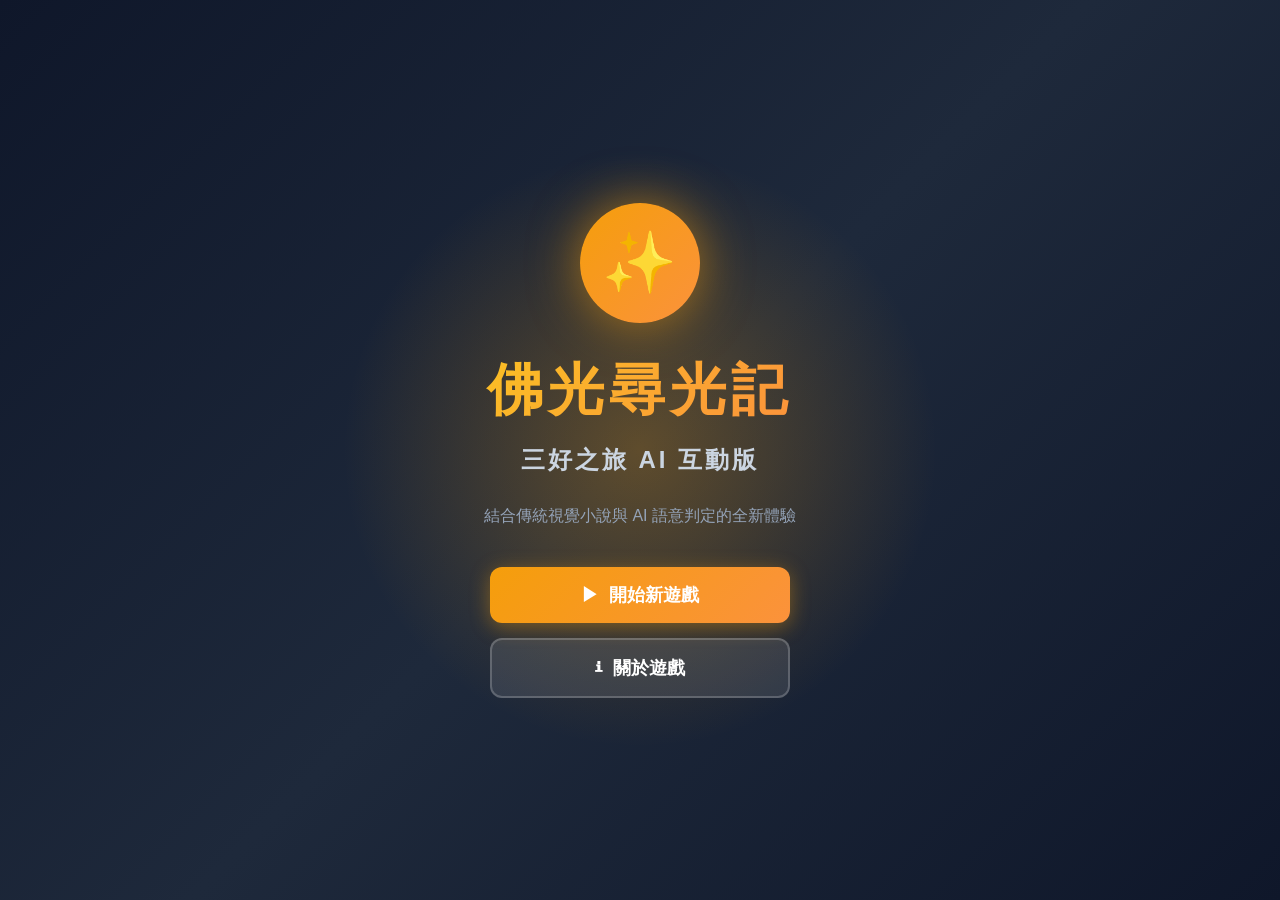
==== index.html @ 38a536cc "修正 修正模型自動偵測、存檔、檔名引用" ====
<!DOCTYPE html>
<html lang="zh-TW">
<head>
    <meta charset="UTF-8">
    <meta name="viewport" content="width=device-width, initial-scale=1.0">
    <title>佛光尋光記：三好之旅 AI 互動版</title>
    <link rel="stylesheet" href="style.css">
</head>
<body>
    <!-- 載入畫面 -->
    <div id="loading-screen">
        <div class="loading-content">
            <div class="spinner"></div>
            <p>載入中...</p>
        </div>
    </div>

    <!-- 標題畫面 -->
    <div id="title-screen" class="screen active">
        <div class="title-glow"></div>
        <div class="title-content">
            <div class="master-icon">
                <span class="sparkle">✨</span>
            </div>
            <h1 class="game-title">佛光尋光記</h1>
            <h2 class="game-subtitle">三好之旅 AI 互動版</h2>
            <div class="title-description">
                <p>結合傳統視覺小說與 AI 語意判定的全新體驗</p>                
                <!--<p class="ai-badge">🤖 AI Powered by Google Gemini</p>-->
            </div>
            <div class="title-buttons">
                <button class="title-btn primary" onclick="game.startNewGame()">
                    <span class="btn-icon">▶</span> 開始新遊戲
                </button>
                <button class="title-btn" id="continue-btn" onclick="game.loadGame()" style="display: none;">
                    <span class="btn-icon">📂</span> 繼續遊戲
                </button>
                <button class="title-btn" onclick="game.showAbout()">
                    <span class="btn-icon">ℹ</span> 關於遊戲
                </button>
            </div>
        </div>
    </div>

    <!-- 關於畫面 -->
    <div id="about-screen" class="screen">
        <div class="about-content">
            <h2>關於遊戲</h2>
            <div class="about-text">
                <h3>🎮 遊戲特色</h3>
                <ul>
                    <li><strong>AI 語意判定系統:</strong>使用 Google Gemini AI 分析你的回答,判斷是否符合三好精神</li>
                    <li><strong>沉浸式劇情:</strong>精美場景與角色立繪,體驗完整的大學四年生活</li>
                    <li><strong>教育意義:</strong>透過遊戲實踐「做好事、說好話、存好心」的三好理念</li>
                </ul>
                
                <h3>📖 故事背景</h3>
                <p>在佛光大學的新生訓練中，你遇見了星雲大師的精神化身。大師交給你一塊空白石板，要你在大學四年中尋找「三好之石」。只有真正實踐三好精神，才能點亮每一顆寶石。</p>
                
                <h3>💎 三好之石</h3>
                <ul>
                    <li><strong style="color: #10b981;">善行之石（綠）：</strong>身 - 做好事</li>
                    <li><strong style="color: #3b82f6;">慧語之石（藍）：</strong>口 - 說好話</li>
                    <li><strong style="color: #f59e0b;">淨念之石（金）：</strong>意 - 存好心</li>
                </ul>

                <h3>👥 製作團隊</h3>
                <p>作者：許彧銘、許慧柔</p>
                <p>AI 整合版本：2025/11/28</p>
            </div>
            <button class="title-btn primary" onclick="game.hideAbout()">返回</button>
        </div>
    </div>

    <!-- 遊戲主畫面 -->
    <div id="game-screen" class="screen">
        <!-- 頂部UI -->
        <div id="top-ui">
            <div class="game-info">
                <span class="game-logo">🏫 佛光尋光記</span>
                <span class="chapter-name" id="chapter-display">序章</span>
            </div>
            <div class="gems-display">
                <div class="gem-slot" data-gem="good_deed">
                    <div class="gem-icon empty" id="gem-good-deed">
                        <span class="gem-number">1</span>
                    </div>
                    <span class="gem-label">善行</span>
                </div>
                <div class="gem-slot" data-gem="good_word">
                    <div class="gem-icon empty" id="gem-good-word">
                        <span class="gem-number">2</span>
                    </div>
                    <span class="gem-label">慧語</span>
                </div>
                <div class="gem-slot" data-gem="good_heart">
                    <div class="gem-icon empty" id="gem-good-heart">
                        <span class="gem-number">3</span>
                    </div>
                    <span class="gem-label">淨念</span>
                </div>
            </div>
            <button class="menu-btn" onclick="game.toggleMenu()">☰</button>
        </div>

        <!-- 選單 -->
        <div id="game-menu" class="menu-overlay">
            <div class="menu-content">
                <h3>遊戲選單</h3>
                <button class="menu-option" onclick="game.saveGame()">💾 儲存進度</button>
                <button class="menu-option" onclick="game.loadGame()">📂 讀取進度</button>
                <button class="menu-option" onclick="game.reconfigureApiKey()">🔑 重新設定 API 金鑰</button>
                <button class="menu-option" onclick="game.returnToTitle()">🏠 回到標題</button>
                <button class="menu-option close" onclick="game.toggleMenu()">✕ 關閉選單</button>
            </div>
        </div>

        <!-- 遊戲場景 -->
        <div id="game-container">
            <!-- 場景背景 -->
            <div id="scene-background"></div>

            <!-- 角色層 -->
            <div id="characters-layer">
                <div class="character-pos left" id="char-left"></div>
                <div class="character-pos center" id="char-center"></div>
                <div class="character-pos right" id="char-right"></div>
            </div>

            <!-- 對話框 -->
            <div id="dialogue-box">
                <div id="speaker-name"></div>
                <div id="dialogue-text"></div>
                <div id="dialogue-indicator">▼</div>
            </div>

            <!-- AI 輸入介面 -->
            <div id="ai-input-container" style="display: none;">
                <div class="ai-prompt-box">
                    <div class="ai-prompt-header">
                        <span class="ai-icon">🤖</span>
                        <span class="ai-title">AI 語意判定</span>
                    </div>
                    <div class="ai-prompt-description" id="ai-prompt-text"></div>
                    <div class="ai-hint-box">
                        <button class="hint-toggle" onclick="game.toggleHint()">
                            💡 <span id="hint-toggle-text">顯示提示</span>
                        </button>
                        <div class="hint-content" id="hint-content" style="display: none;"></div>
                    </div>
                    <textarea 
                        id="user-input" 
                        placeholder="請在此輸入你的回答..."
                        maxlength="500"
                    ></textarea>
                    <div class="ai-input-footer">
                        <span class="char-count"><span id="char-count">0</span> / 500</span>
                        <button class="ai-submit-btn" onclick="game.submitAIInput()">
                            <span class="btn-icon">🚀</span> 確認行動
                        </button>
                    </div>
                </div>

                <!-- AI 分析中 -->
                <div id="ai-analyzing" class="ai-analyzing" style="display: none;">
                    <div class="analyzing-content">
                        <div class="spinner-large"></div>
                        <p class="analyzing-text">AI 語意分析中...</p>
                        <p class="analyzing-subtext">正在評估你的回答是否符合三好精神</p>
                    </div>
                </div>

                <!-- AI 結果顯示 -->
                <div id="ai-result" style="display: none;"></div>
            </div>

            <!-- 選擇按鈕 -->
            <div id="choices-container"></div>
        </div>
    </div>

    <!-- API 設定畫面 -->
    <div id="api-config-screen" class="screen">
        <div class="config-content">
            <h2>🔑 API 設定</h2>
            <p class="config-description">
                本遊戲使用 Google Gemini API 進行 AI 語意分析。<br>
                請輸入你的 API 金鑰以啟用 AI 判定功能。
            </p>
            <div class="config-form">
                <label for="api-key-input">Google Gemini API Key：</label>
                <input 
                    type="password" 
                    id="api-key-input" 
                    placeholder="AIza..." 
                    class="api-key-input"
                >
                <label class="remember-key-label">
                    <input type="checkbox" id="remember-key-checkbox" checked>
                    <span>在此裝置記住金鑰（共用電腦請取消勾選，金鑰將在瀏覽器關閉後清除）</span>
                </label>
                <div class="config-buttons">
                    <button class="config-btn primary" onclick="game.saveApiKey()">
                        💾 儲存金鑰
                    </button>
                    <button class="config-btn" onclick="game.skipApiConfig()">
                        ⏭️ 跳過（使用本地模式）
                    </button>
                </div>
                <p class="config-note">
                    ℹ️ 金鑰只會儲存在你自己的瀏覽器，不會上傳到任何伺服器。<br>
                    勾選「記住金鑰」時，金鑰保留 30 天後會自動清除，需重新輸入。<br>
                    如果跳過設定，將使用本地語意匹配模式（準確度較低）。
                </p>
            </div>
        </div>
    </div>

    <script src="story.js"></script>
    <script src="game.js"></script>
</body>
</html>
---- style.css ----
/* ===== 全域設定 ===== */
* {
    margin: 0;
    padding: 0;
    box-sizing: border-box;
}

body {
    font-family: 'Microsoft JhengHei', 'Arial', sans-serif;
    overflow: hidden;
    background: #1e293b;
}

/* ===== 畫面切換系統 ===== */
.screen {
    position: fixed;
    top: 0;
    left: 0;
    width: 100%;
    height: 100%;
    display: none;
    z-index: 100;
}

.screen.active {
    display: flex;
    animation: fadeIn 0.5s ease-in;
}

@keyframes fadeIn {
    from { opacity: 0; }
    to { opacity: 1; }
}

/* ===== 載入畫面 ===== */
#loading-screen {
    background: linear-gradient(135deg, #1e293b 0%, #0f172a 100%);
    display: flex;
    justify-content: center;
    align-items: center;
    z-index: 9999;
}

.loading-content {
    text-align: center;
    color: white;
}

.spinner {
    width: 60px;
    height: 60px;
    border: 4px solid rgba(255, 255, 255, 0.1);
    border-top-color: #f59e0b;
    border-radius: 50%;
    animation: spin 1s linear infinite;
    margin: 0 auto 20px;
}

@keyframes spin {
    to { transform: rotate(360deg); }
}

/* ===== 標題畫面 ===== */
#title-screen {
    background: linear-gradient(135deg, #0f172a 0%, #1e293b 50%, #0f172a 100%);
    justify-content: center;
    align-items: center;
    position: relative;
    overflow: hidden;
    display: flex;
    align-items: center;  /* 垂直置中 */
    justify-content: center;  /* 水平置中 */
    min-height: 100vh;
}

.title-glow {
    position: absolute;
    width: 600px;
    height: 600px;
    background: radial-gradient(circle, rgba(245, 158, 11, 0.3) 0%, transparent 70%);
    animation: pulse 3s ease-in-out infinite;
}

@keyframes pulse {
    0%, 100% { transform: scale(1); opacity: 0.3; }
    50% { transform: scale(1.1); opacity: 0.5; }
}

.title-content {
    text-align: center;
    color: white;
    z-index: 10;
    animation: slideUp 1s ease-out;
}

@keyframes slideUp {
    from { transform: translateY(50px); opacity: 0; }
    to { transform: translateY(0); opacity: 1; }
}

.master-icon {
    width: 120px;
    height: 120px;
    background: linear-gradient(135deg, #f59e0b 0%, #fb923c 100%);
    border-radius: 50%;
    margin: 0 auto 30px;
    display: flex;
    justify-content: center;
    align-items: center;
    box-shadow: 0 0 50px rgba(245, 158, 11, 0.6);
    animation: float 3s ease-in-out infinite;
}

@keyframes float {
    0%, 100% { transform: translateY(0); }
    50% { transform: translateY(-10px); }
}

.sparkle {
    font-size: 60px;
    animation: sparkleRotate 4s linear infinite;
}

@keyframes sparkleRotate {
    from { transform: rotate(0deg); }
    to { transform: rotate(360deg); }
}

.game-title {
    font-size: 56px;
    font-weight: bold;
    background: linear-gradient(135deg, #fbbf24 0%, #fb923c 100%);
    -webkit-background-clip: text;
    -webkit-text-fill-color: transparent;
    background-clip: text;
    margin-bottom: 15px;
    letter-spacing: 5px;
}

.game-subtitle {
    font-size: 24px;
    color: #cbd5e1;
    margin-bottom: 30px;
    letter-spacing: 3px;
}

.title-description {
    margin: 30px 0;
    color: #94a3b8;
}

.ai-badge {
    display: inline-block;
    background: rgba(59, 130, 246, 0.2);
    border: 2px solid #3b82f6;
    padding: 8px 16px;
    border-radius: 20px;
    margin-top: 10px;
    font-size: 14px;
    color: #60a5fa;
}

.title-buttons {
    display: flex;
    flex-direction: column;
    gap: 15px;
    margin-top: 40px;
    align-items: center;
}

.title-btn {
    min-width: 300px;
    padding: 16px 32px;
    font-size: 18px;
    font-weight: bold;
    border: none;
    border-radius: 12px;
    cursor: pointer;
    transition: all 0.3s ease;
    display: flex;
    align-items: center;
    justify-content: center;
    gap: 10px;
}

.title-btn.primary {
    background: linear-gradient(135deg, #f59e0b 0%, #fb923c 100%);
    color: white;
    box-shadow: 0 4px 20px rgba(245, 158, 11, 0.4);
}

.title-btn.primary:hover {
    transform: translateY(-3px);
    box-shadow: 0 6px 30px rgba(245, 158, 11, 0.6);
}

.title-btn:not(.primary) {
    background: rgba(255, 255, 255, 0.1);
    color: white;
    border: 2px solid rgba(255, 255, 255, 0.2);
}

.title-btn:not(.primary):hover {
    background: rgba(255, 255, 255, 0.2);
    border-color: rgba(255, 255, 255, 0.4);
}

/* ===== 關於畫面 ===== */
#about-screen {
    background: linear-gradient(135deg, #0f172a 0%, #1e293b 100%);
    justify-content: center;
    align-items: center;
    padding: 40px;
}

.about-content {
    max-width: 800px;
    background: rgba(30, 41, 59, 0.95);
    padding: 40px;
    border-radius: 20px;
    border: 2px solid rgba(245, 158, 11, 0.3);
    color: white;
    max-height: 90vh;
    overflow-y: auto;
}

.about-content h2 {
    color: #fbbf24;
    font-size: 32px;
    margin-bottom: 30px;
    text-align: center;
}

.about-content h3 {
    color: #fb923c;
    font-size: 20px;
    margin: 25px 0 15px;
}

.about-text {
    line-height: 1.8;
    color: #cbd5e1;
}

.about-text ul {
    list-style-position: inside;
    margin: 15px 0;
}

.about-text li {
    margin: 10px 0;
}

/* ===== API 設定畫面 ===== */
#api-config-screen {
    background: linear-gradient(135deg, #0f172a 0%, #1e293b 100%);
    justify-content: center;
    align-items: center;
    padding: 40px;
}

.config-content {
    max-width: 600px;
    background: rgba(30, 41, 59, 0.95);
    padding: 40px;
    border-radius: 20px;
    border: 2px solid rgba(59, 130, 246, 0.3);
    color: white;
}

.config-content h2 {
    color: #60a5fa;
    font-size: 32px;
    margin-bottom: 20px;
    text-align: center;
}

.config-description {
    color: #cbd5e1;
    line-height: 1.6;
    margin-bottom: 30px;
    text-align: center;
}

.config-form {
    display: flex;
    flex-direction: column;
    gap: 20px;
}

.config-form label {
    color: #94a3b8;
    font-weight: bold;
}

.api-key-input {
    width: 100%;
    padding: 15px;
    font-size: 16px;
    border: 2px solid rgba(59, 130, 246, 0.3);
    border-radius: 8px;
    background: rgba(15, 23, 42, 0.6);
    color: white;
    outline: none;
    transition: all 0.3s ease;
}

.api-key-input:focus {
    border-color: #3b82f6;
    box-shadow: 0 0 20px rgba(59, 130, 246, 0.3);
}

.remember-key-label {
    display: flex;
    align-items: flex-start;
    gap: 8px;
    margin-top: 12px;
    color: #cbd5e1;
    font-weight: normal;
    font-size: 14px;
    line-height: 1.4;
    cursor: pointer;
}

.remember-key-label input[type="checkbox"] {
    margin-top: 2px;
    width: 16px;
    height: 16px;
    flex-shrink: 0;
    cursor: pointer;
}

.config-buttons {
    display: flex;
    gap: 15px;
}

.config-btn {
    flex: 1;
    padding: 14px 24px;
    font-size: 16px;
    font-weight: bold;
    border: none;
    border-radius: 8px;
    cursor: pointer;
    transition: all 0.3s ease;
}

.config-btn.primary {
    background: linear-gradient(135deg, #3b82f6 0%, #2563eb 100%);
    color: white;
}

.config-btn.primary:hover {
    transform: translateY(-2px);
    box-shadow: 0 4px 20px rgba(59, 130, 246, 0.4);
}

.config-btn:not(.primary) {
    background: rgba(255, 255, 255, 0.1);
    color: white;
    border: 2px solid rgba(255, 255, 255, 0.2);
}

.config-btn:not(.primary):hover {
    background: rgba(255, 255, 255, 0.2);
}

.config-note {
    color: #94a3b8;
    font-size: 14px;
    line-height: 1.6;
    padding: 15px;
    background: rgba(59, 130, 246, 0.1);
    border-radius: 8px;
    border-left: 4px solid #3b82f6;
}

/* ===== 遊戲主畫面 ===== */
#game-screen {
    background: black;
}

/* 頂部 UI */
#top-ui {
    position: absolute;
    top: 0;
    left: 0;
    width: 100%;
    height: 80px;
    background: linear-gradient(180deg, rgba(0, 0, 0, 0.9) 0%, rgba(0, 0, 0, 0.7) 100%);
    display: flex;
    justify-content: space-between;
    align-items: center;
    padding: 0 20px;
    z-index: 50;
    backdrop-filter: blur(10px);
}

.game-info {
    display: flex;
    align-items: center;
    gap: 20px;
}

.game-logo {
    font-size: 18px;
    font-weight: bold;
    color: #fbbf24;
}

.chapter-name {
    font-size: 16px;
    color: #cbd5e1;
    padding: 5px 15px;
    background: rgba(245, 158, 11, 0.2);
    border-radius: 15px;
}

.gems-display {
    display: flex;
    gap: 15px;
}

.gem-slot {
    display: flex;
    flex-direction: column;
    align-items: center;
    gap: 5px;
}

.gem-icon {
    width: 40px;
    height: 40px;
    border-radius: 50%;
    border: 3px solid rgba(255, 255, 255, 0.3);
    display: flex;
    justify-content: center;
    align-items: center;
    font-size: 20px;
    transition: all 0.3s ease;
    background: rgba(0, 0, 0, 0.5);
}

.gem-icon.empty {
    background: rgba(30, 41, 59, 0.8);
}

.gem-icon.empty .gem-number {
    font-size: 16px;
    color: #64748b;
}

.gem-icon.collected {
    background-size: cover;
    background-position: center;
    border-color: white;
    box-shadow: 0 0 20px currentColor;
    animation: gemPulse 2s ease-in-out infinite;
}

.gem-icon.good-deed {
    filter: hue-rotate(100deg) saturate(150%) brightness(1.2);
    color: #10b981;
}

.gem-icon.good-word {
    filter: hue-rotate(200deg) saturate(150%) brightness(1.2);
    color: #3b82f6;
}

.gem-icon.good-heart {
    filter: hue-rotate(30deg) saturate(150%) brightness(1.3);
    color: #f59e0b;
}

@keyframes gemPulse {
    0%, 100% { transform: scale(1); }
    50% { transform: scale(1.1); }
}

.gem-label {
    font-size: 12px;
    color: #94a3b8;
    font-weight: bold;
}

.menu-btn {
    background: rgba(59, 130, 246, 0.2);
    border: 2px solid #3b82f6;
    color: white;
    width: 40px;
    height: 40px;
    border-radius: 8px;
    font-size: 20px;
    cursor: pointer;
    transition: all 0.3s ease;
}

.menu-btn:hover {
    background: rgba(59, 130, 246, 0.4);
    transform: scale(1.05);
}

/* 遊戲選單 */
.menu-overlay {
    position: fixed;
    top: 0;
    left: 0;
    width: 100%;
    height: 100%;
    background: rgba(0, 0, 0, 0.8);
    backdrop-filter: blur(10px);
    display: none;
    justify-content: center;
    align-items: center;
    z-index: 1000;
}

.menu-overlay.active {
    display: flex;
}

.menu-content {
    background: rgba(30, 41, 59, 0.95);
    padding: 40px;
    border-radius: 20px;
    border: 2px solid rgba(59, 130, 246, 0.3);
    min-width: 400px;
}

.menu-content h3 {
    color: #60a5fa;
    font-size: 28px;
    margin-bottom: 30px;
    text-align: center;
}

.menu-option {
    width: 100%;
    padding: 15px 25px;
    margin-bottom: 15px;
    font-size: 18px;
    font-weight: bold;
    background: rgba(59, 130, 246, 0.2);
    border: 2px solid #3b82f6;
    color: white;
    border-radius: 10px;
    cursor: pointer;
    transition: all 0.3s ease;
    display: flex;
    align-items: center;
    gap: 10px;
}

.menu-option:hover {
    background: rgba(59, 130, 246, 0.4);
    transform: translateX(10px);
}

.menu-option.close {
    background: rgba(239, 68, 68, 0.2);
    border-color: #ef4444;
}

.menu-option.close:hover {
    background: rgba(239, 68, 68, 0.4);
}

/* 遊戲容器 */
#game-container {
    position: relative;
    width: 100%;
    height: 100%;
}

/* 場景背景 */
#scene-background {
    position: absolute;
    top: 0;
    left: 0;
    width: 100%;
    height: 100%;
    background-size: cover;
    background-position: center;
    transition: opacity 1s ease;
}

/* 角色層 */
#characters-layer {
    position: absolute;
    bottom: 0;
    left: 0;
    width: 100%;
    height: 100%;
    display: flex;
    justify-content: space-between;
    align-items: flex-end;
    padding: 0 50px 200px;
    pointer-events: none;
}

.character-pos {
    flex: 1;
    display: flex;
    justify-content: center;
    align-items: flex-end;
    max-width: 400px;
    transition: all 0.5s ease;
}

.character-pos img {
    max-height: 70vh;
    width: auto;
    opacity: 0;
    transform: translateY(50px);
    transition: all 0.5s ease;
    filter: brightness(0.8);
}

.character-pos img.active {
    opacity: 1;
    transform: translateY(0);
}

.character-pos img.speaking {
    filter: brightness(1) drop-shadow(0 0 30px rgba(251, 191, 36, 0.6));
    transform: scale(1.05) translateY(-10px);
}

/* 對話框 */
#dialogue-box {
    position: absolute;
    bottom: 0;
    left: 50%;
    transform: translateX(-50%);
    width: 90%;
    max-width: 1200px;
    background: linear-gradient(135deg, rgba(15, 23, 42, 0.95) 0%, rgba(30, 41, 59, 0.95) 100%);
    border: 3px solid rgba(245, 158, 11, 0.5);
    border-radius: 20px 20px 0 0;
    padding: 30px 40px;
    box-shadow: 0 -10px 40px rgba(0, 0, 0, 0.5);
    backdrop-filter: blur(10px);
    z-index: 40;
}

#speaker-name {
    font-size: 22px;
    font-weight: bold;
    color: #fbbf24;
    margin-bottom: 15px;
    text-shadow: 0 0 10px rgba(251, 191, 36, 0.5);
}

#dialogue-text {
    font-size: 20px;
    line-height: 1.8;
    color: #e2e8f0;
    min-height: 80px;
}

#dialogue-indicator {
    position: absolute;
    bottom: 15px;
    right: 30px;
    font-size: 24px;
    color: #fbbf24;
    animation: bounce 1s ease-in-out infinite;
}

@keyframes bounce {
    0%, 100% { transform: translateY(0); }
    50% { transform: translateY(-10px); }
}

/* 選擇按鈕 */
#choices-container {
    position: absolute;
    bottom: 220px;
    left: 50%;
    transform: translateX(-50%);
    width: 90%;
    max-width: 800px;
    display: flex;
    flex-direction: column;
    gap: 15px;
    z-index: 45;
}

.choice-btn {
    padding: 20px 30px;
    font-size: 18px;
    font-weight: bold;
    background: rgba(30, 41, 59, 0.95);
    border: 3px solid;
    border-radius: 15px;
    color: white;
    cursor: pointer;
    transition: all 0.3s ease;
    text-align: left;
    backdrop-filter: blur(10px);
}

.choice-btn.positive {
    border-color: #10b981;
    background: rgba(16, 185, 129, 0.1);
}

.choice-btn.positive:hover {
    background: rgba(16, 185, 129, 0.3);
    transform: translateX(10px);
    box-shadow: 0 0 20px rgba(16, 185, 129, 0.5);
}

.choice-btn.neutral {
    border-color: #3b82f6;
    background: rgba(59, 130, 246, 0.1);
}

.choice-btn.neutral:hover {
    background: rgba(59, 130, 246, 0.3);
    transform: translateX(10px);
    box-shadow: 0 0 20px rgba(59, 130, 246, 0.5);
}

.choice-btn.negative {
    border-color: #ef4444;
    background: rgba(239, 68, 68, 0.1);
}

.choice-btn.negative:hover {
    background: rgba(239, 68, 68, 0.3);
    transform: translateX(10px);
    box-shadow: 0 0 20px rgba(239, 68, 68, 0.5);
}

/* AI 輸入介面 */
#ai-input-container {
    position: absolute;
    bottom: 0;
    left: 50%;
    transform: translateX(-50%);
    width: 90%;
    max-width: 1200px;
    z-index: 45;
}

.ai-prompt-box {
    background: linear-gradient(135deg, rgba(15, 23, 42, 0.98) 0%, rgba(30, 41, 59, 0.98) 100%);
    border: 3px solid rgba(59, 130, 246, 0.5);
    border-radius: 20px 20px 0 0;
    padding: 30px;
    backdrop-filter: blur(10px);
    box-shadow: 0 -10px 40px rgba(0, 0, 0, 0.5);
}

.ai-prompt-header {
    display: flex;
    align-items: center;
    gap: 10px;
    margin-bottom: 15px;
}

.ai-icon {
    font-size: 28px;
}

.ai-title {
    font-size: 22px;
    font-weight: bold;
    color: #60a5fa;
}

.ai-prompt-description {
    font-size: 18px;
    color: #cbd5e1;
    line-height: 1.6;
    margin-bottom: 20px;
    padding: 15px;
    background: rgba(59, 130, 246, 0.1);
    border-left: 4px solid #3b82f6;
    border-radius: 8px;
}

.ai-hint-box {
    margin-bottom: 20px;
}

.hint-toggle {
    background: rgba(245, 158, 11, 0.2);
    border: 2px solid #f59e0b;
    color: #fbbf24;
    padding: 10px 20px;
    border-radius: 8px;
    font-size: 16px;
    cursor: pointer;
    transition: all 0.3s ease;
    font-weight: bold;
}

.hint-toggle:hover {
    background: rgba(245, 158, 11, 0.3);
    transform: scale(1.05);
}

.hint-content {
    margin-top: 15px;
    padding: 15px;
    background: rgba(245, 158, 11, 0.1);
    border-left: 4px solid #f59e0b;
    border-radius: 8px;
    color: #fbbf24;
    line-height: 1.6;
}

#user-input {
    width: 100%;
    min-height: 120px;
    padding: 15px;
    font-size: 18px;
    background: rgba(15, 23, 42, 0.8);
    border: 2px solid rgba(59, 130, 246, 0.3);
    border-radius: 10px;
    color: white;
    resize: vertical;
    font-family: inherit;
    line-height: 1.6;
}

#user-input:focus {
    outline: none;
    border-color: #3b82f6;
    box-shadow: 0 0 20px rgba(59, 130, 246, 0.3);
}

.ai-input-footer {
    display: flex;
    justify-content: space-between;
    align-items: center;
    margin-top: 15px;
}

.char-count {
    color: #64748b;
    font-size: 14px;
}

.ai-submit-btn {
    padding: 15px 40px;
    font-size: 18px;
    font-weight: bold;
    background: linear-gradient(135deg, #3b82f6 0%, #2563eb 100%);
    border: none;
    border-radius: 10px;
    color: white;
    cursor: pointer;
    transition: all 0.3s ease;
    box-shadow: 0 4px 20px rgba(59, 130, 246, 0.4);
    display: flex;
    align-items: center;
    gap: 10px;
}

.ai-submit-btn:hover:not(:disabled) {
    transform: translateY(-3px);
    box-shadow: 0 6px 30px rgba(59, 130, 246, 0.6);
}

.ai-submit-btn:disabled {
    opacity: 0.5;
    cursor: not-allowed;
}

/* AI 分析中 */
.ai-analyzing {
    background: linear-gradient(135deg, rgba(15, 23, 42, 0.98) 0%, rgba(30, 41, 59, 0.98) 100%);
    border: 3px solid rgba(59, 130, 246, 0.5);
    border-radius: 20px 20px 0 0;
    padding: 60px 30px;
    backdrop-filter: blur(10px);
    box-shadow: 0 -10px 40px rgba(0, 0, 0, 0.5);
}

.analyzing-content {
    text-align: center;
    color: white;
}

.spinner-large {
    width: 80px;
    height: 80px;
    border: 6px solid rgba(59, 130, 246, 0.2);
    border-top-color: #3b82f6;
    border-radius: 50%;
    animation: spin 1s linear infinite;
    margin: 0 auto 25px;
}

.analyzing-text {
    font-size: 24px;
    font-weight: bold;
    color: #60a5fa;
    margin-bottom: 10px;
}

.analyzing-subtext {
    font-size: 16px;
    color: #94a3b8;
}

/* AI 結果顯示 */
#ai-result {
    margin-top: 20px;
    padding: 25px;
    border-radius: 15px;
    backdrop-filter: blur(10px);
    animation: slideUp 0.5s ease-out;
}

#ai-result.success {
    background: rgba(16, 185, 129, 0.2);
    border: 3px solid #10b981;
}

#ai-result.failure {
    background: rgba(239, 68, 68, 0.2);
    border: 3px solid #ef4444;
}

.result-header {
    display: flex;
    align-items: center;
    gap: 10px;
    margin-bottom: 15px;
    font-size: 22px;
    font-weight: bold;
}

#ai-result.success .result-header {
    color: #10b981;
}

#ai-result.failure .result-header {
    color: #ef4444;
}

.result-content {
    color: #e2e8f0;
    font-size: 16px;
    line-height: 1.8;
    margin-bottom: 20px;
}

.result-actions {
    display: flex;
    gap: 15px;
}

.result-btn {
    flex: 1;
    padding: 14px 24px;
    font-size: 16px;
    font-weight: bold;
    border: none;
    border-radius: 10px;
    cursor: pointer;
    transition: all 0.3s ease;
}

.result-btn.primary {
    background: linear-gradient(135deg, #10b981 0%, #059669 100%);
    color: white;
}

.result-btn.primary:hover {
    transform: translateY(-2px);
    box-shadow: 0 4px 20px rgba(16, 185, 129, 0.4);
}

.result-btn.secondary {
    background: rgba(255, 255, 255, 0.1);
    color: white;
    border: 2px solid rgba(255, 255, 255, 0.3);
}

.result-btn.secondary:hover {
    background: rgba(255, 255, 255, 0.2);
}

/* 寶石收集動畫 */
@keyframes gemCollect {
    0% {
        transform: translateY(0) scale(0);
        opacity: 0;
    }
    50% {
        transform: translateY(-100px) scale(1.5);
        opacity: 1;
    }
    100% {
        transform: translateY(-200px) scale(0.8);
        opacity: 0;
    }
}

.gem-collect-animation {
    position: fixed;
    font-size: 60px;
    animation: gemCollect 2s ease-out;
    pointer-events: none;
    z-index: 9999;
}

/* 響應式設計 */
@media (max-width: 768px) {
    .game-title {
        font-size: 40px;
    }

    .game-subtitle {
        font-size: 18px;
    }

    .title-btn {
        min-width: 250px;
        font-size: 16px;
    }

    #top-ui {
        height: 50px;
        padding: 0 10px;
    }

    .game-logo {
        font-size: 14px;
    }

    .chapter-name {
        font-size: 12px;
    }

    .gem-icon {
        width: 32px;
        height: 32px;
    }

    .gem-label {
        font-size: 10px;
    }

    #dialogue-box {
        padding: 20px;
    }

    #speaker-name {
        font-size: 18px;
    }

    #dialogue-text {
        font-size: 16px;
        min-height: 60px;
    }

    .choice-btn {
        padding: 15px 20px;
        font-size: 16px;
    }

    .ai-prompt-box {
        padding: 20px;
    }

    .ai-title {
        font-size: 18px;
    }

    .ai-prompt-description {
        font-size: 16px;
    }

    #user-input {
        min-height: 100px;
        font-size: 16px;
    }

    .about-content,
    .config-content {
        padding: 25px;
    }
}

/* ===== 平板裝置 (768px - 1024px) ===== */
@media screen and (max-width: 1024px) and (min-width: 769px) {
    .game-title {
        font-size: 48px;
    }

    .game-subtitle {
        font-size: 22px;
    }

    #dialogue-box {
        padding: 25px;
        max-width: 85%;
    }

    .ai-prompt-box {
        max-width: 85%;
    }

    .choice-btn {
        max-width: 85%;
    }
}

/* ===== 小型手機 (最大 480px) ===== */
@media screen and (max-width: 480px) {
    .game-title {
        font-size: 28px;
    }

    .game-subtitle {
        font-size: 14px;
    }

    .title-btn {
        min-width: 200px;
        font-size: 14px;
        padding: 12px 24px;
    }

    .master-icon {
        width: 80px;
        height: 80px;
    }

    .sparkle {
        font-size: 30px;
    }

    #top-ui {
        height: 45px;
        padding: 0 8px;
    }

    .game-logo {
        font-size: 12px;
    }

    .chapter-name {
        font-size: 11px;
    }

    .gem-icon {
        width: 28px;
        height: 28px;
    }

    .gem-label {
        font-size: 9px;
    }

    .gem-number {
        font-size: 10px;
    }

    #dialogue-box {
        padding: 15px;
        max-width: 95%;
        bottom: 15px;
    }

    #speaker-name {
        font-size: 16px;
        margin-bottom: 8px;
    }

    #dialogue-text {
        font-size: 14px;
        min-height: 50px;
        line-height: 1.6;
    }

    .choice-btn {
        padding: 12px 16px;
        font-size: 14px;
        margin: 8px;
    }

    .ai-prompt-box {
        padding: 15px;
        max-width: 95%;
    }

    .ai-title {
        font-size: 16px;
    }

    .ai-prompt-description {
        font-size: 14px;
    }

    #user-input {
        min-height: 80px;
        font-size: 14px;
        padding: 12px;
    }

    .ai-submit-btn {
        padding: 10px 20px;
        font-size: 14px;
    }

    .about-content,
    .config-content {
        padding: 20px;
        max-width: 95%;
    }

    .about-content h2,
    .config-content h2 {
        font-size: 22px;
    }

    .about-content h3 {
        font-size: 18px;
    }

    .about-text {
        font-size: 14px;
    }

    .menu-content {
        width: 90%;
        padding: 20px;
    }

    .menu-option {
        padding: 12px;
        font-size: 14px;
    }
}

/* ===== 橫向模式優化 ===== */
@media screen and (max-height: 600px) and (orientation: landscape) {
    .game-title {
        font-size: 32px;
        margin-bottom: 8px;
    }

    .game-subtitle {
        font-size: 16px;
        margin-bottom: 8px;
    }

    .title-description {
        display: none;
    }

    .master-icon {
        width: 60px;
        height: 60px;
        margin-bottom: 8px;
    }

    .title-btn {
        padding: 10px 20px;
        font-size: 14px;
        margin: 5px;
    }

    #dialogue-box {
        padding: 12px 20px;
        bottom: 10px;
    }

    #speaker-name {
        font-size: 14px;
        margin-bottom: 6px;
    }

    #dialogue-text {
        font-size: 14px;
        min-height: 40px;
        line-height: 1.4;
    }

    #top-ui {
        height: 40px;
    }

    .character-pos img {
        max-height: 60vh;
    }
}

/* ===== 超寬螢幕優化 (1920px+) ===== */
@media screen and (min-width: 1920px) {
    .game-title {
        font-size: 72px;
    }

    .game-subtitle {
        font-size: 32px;
    }

    #dialogue-box {
        padding: 35px 45px;
        max-width: 900px;
    }

    #speaker-name {
        font-size: 28px;
    }

    #dialogue-text {
        font-size: 22px;
        line-height: 2;
    }

    .choice-btn {
        padding: 20px 40px;
        font-size: 20px;
        max-width: 600px;
    }

    .ai-prompt-box {
        max-width: 900px;
        padding: 35px;
    }

    .gem-icon {
        width: 50px;
        height: 50px;
    }
}
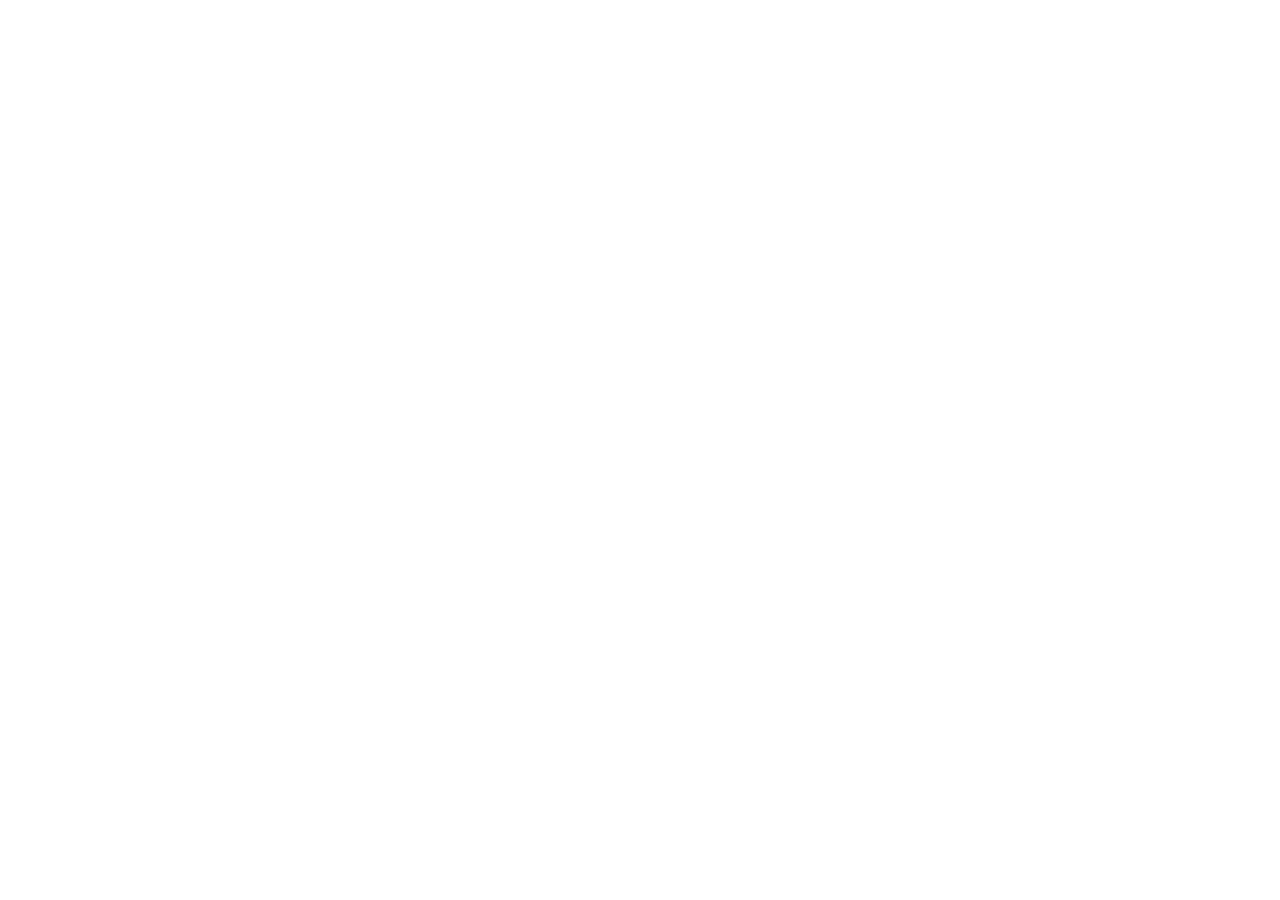
==== commit 84fde684: "轉址頁:舊的 github.io 網址導向 https://play.cornhsu.com/seeking-the-light 遊戲搬到 play.cornhsu.com 之後,原本的 GitHub" ====
--- a/index.html
+++ b/index.html
@@ -1,222 +1,38 @@
-<!DOCTYPE html>
-<html lang="zh-TW">
+<!doctype html>
+<html lang="zh-Hant">
 <head>
-    <meta charset="UTF-8">
-    <meta name="viewport" content="width=device-width, initial-scale=1.0">
-    <title>佛光尋光記：三好之旅 AI 互動版</title>
-    <link rel="stylesheet" href="style.css">
+<meta charset="utf-8" />
+<meta name="viewport" content="width=device-width,initial-scale=1" />
+<title>已搬家 — 佛光尋光記 Seeking the Light</title>
+<link rel="canonical" href="https://play.cornhsu.com/seeking-the-light/" />
+<meta name="robots" content="noindex,follow" />
+<meta http-equiv="refresh" content="0; url=https://play.cornhsu.com/seeking-the-light/" />
+<style>
+:root{--paper:#f6f1e7;--ink:#1d1a15;--ink-soft:#5b5346;--accent:#b03a22}
+*{margin:0;padding:0;box-sizing:border-box}
+body{background:var(--paper);color:var(--ink);min-height:100vh;display:grid;place-items:center;
+  padding:32px;text-align:center;line-height:1.75;font-weight:300;
+  font-family:"Noto Sans TC","Segoe UI",system-ui,sans-serif;-webkit-font-smoothing:antialiased}
+.k{font-family:"Space Mono",ui-monospace,Consolas,monospace;font-size:.72rem;
+  letter-spacing:.18em;text-transform:uppercase;color:var(--accent);margin-bottom:14px}
+h1{font-family:"Noto Serif TC",Georgia,serif;font-weight:700;font-size:clamp(1.5rem,4vw,2.1rem);line-height:1.35}
+p{color:var(--ink-soft);margin-top:14px;max-width:40ch}
+a{color:var(--accent);text-decoration:none;border-bottom:1px solid currentColor}
+.u{margin-top:26px;font-family:"Space Mono",ui-monospace,Consolas,monospace;font-size:.8rem;word-break:break-all}
+</style>
 </head>
 <body>
-    <!-- 載入畫面 -->
-    <div id="loading-screen">
-        <div class="loading-content">
-            <div class="spinner"></div>
-            <p>載入中...</p>
-        </div>
-    </div>
-
-    <!-- 標題畫面 -->
-    <div id="title-screen" class="screen active">
-        <div class="title-glow"></div>
-        <div class="title-content">
-            <div class="master-icon">
-                <span class="sparkle">✨</span>
-            </div>
-            <h1 class="game-title">佛光尋光記</h1>
-            <h2 class="game-subtitle">三好之旅 AI 互動版</h2>
-            <div class="title-description">
-                <p>結合傳統視覺小說與 AI 語意判定的全新體驗</p>                
-                <!--<p class="ai-badge">🤖 AI Powered by Google Gemini</p>-->
-            </div>
-            <div class="title-buttons">
-                <button class="title-btn primary" onclick="game.startNewGame()">
-                    <span class="btn-icon">▶</span> 開始新遊戲
-                </button>
-                <button class="title-btn" id="continue-btn" onclick="game.loadGame()" style="display: none;">
-                    <span class="btn-icon">📂</span> 繼續遊戲
-                </button>
-                <button class="title-btn" onclick="game.showAbout()">
-                    <span class="btn-icon">ℹ</span> 關於遊戲
-                </button>
-            </div>
-        </div>
-    </div>
-
-    <!-- 關於畫面 -->
-    <div id="about-screen" class="screen">
-        <div class="about-content">
-            <h2>關於遊戲</h2>
-            <div class="about-text">
-                <h3>🎮 遊戲特色</h3>
-                <ul>
-                    <li><strong>AI 語意判定系統:</strong>使用 Google Gemini AI 分析你的回答,判斷是否符合三好精神</li>
-                    <li><strong>沉浸式劇情:</strong>精美場景與角色立繪,體驗完整的大學四年生活</li>
-                    <li><strong>教育意義:</strong>透過遊戲實踐「做好事、說好話、存好心」的三好理念</li>
-                </ul>
-                
-                <h3>📖 故事背景</h3>
-                <p>在佛光大學的新生訓練中，你遇見了星雲大師的精神化身。大師交給你一塊空白石板，要你在大學四年中尋找「三好之石」。只有真正實踐三好精神，才能點亮每一顆寶石。</p>
-                
-                <h3>💎 三好之石</h3>
-                <ul>
-                    <li><strong style="color: #10b981;">善行之石（綠）：</strong>身 - 做好事</li>
-                    <li><strong style="color: #3b82f6;">慧語之石（藍）：</strong>口 - 說好話</li>
-                    <li><strong style="color: #f59e0b;">淨念之石（金）：</strong>意 - 存好心</li>
-                </ul>
-
-                <h3>👥 製作團隊</h3>
-                <p>作者：許彧銘、許慧柔</p>
-                <p>AI 整合版本：2025/11/28</p>
-            </div>
-            <button class="title-btn primary" onclick="game.hideAbout()">返回</button>
-        </div>
-    </div>
-
-    <!-- 遊戲主畫面 -->
-    <div id="game-screen" class="screen">
-        <!-- 頂部UI -->
-        <div id="top-ui">
-            <div class="game-info">
-                <span class="game-logo">🏫 佛光尋光記</span>
-                <span class="chapter-name" id="chapter-display">序章</span>
-            </div>
-            <div class="gems-display">
-                <div class="gem-slot" data-gem="good_deed">
-                    <div class="gem-icon empty" id="gem-good-deed">
-                        <span class="gem-number">1</span>
-                    </div>
-                    <span class="gem-label">善行</span>
-                </div>
-                <div class="gem-slot" data-gem="good_word">
-                    <div class="gem-icon empty" id="gem-good-word">
-                        <span class="gem-number">2</span>
-                    </div>
-                    <span class="gem-label">慧語</span>
-                </div>
-                <div class="gem-slot" data-gem="good_heart">
-                    <div class="gem-icon empty" id="gem-good-heart">
-                        <span class="gem-number">3</span>
-                    </div>
-                    <span class="gem-label">淨念</span>
-                </div>
-            </div>
-            <button class="menu-btn" onclick="game.toggleMenu()">☰</button>
-        </div>
-
-        <!-- 選單 -->
-        <div id="game-menu" class="menu-overlay">
-            <div class="menu-content">
-                <h3>遊戲選單</h3>
-                <button class="menu-option" onclick="game.saveGame()">💾 儲存進度</button>
-                <button class="menu-option" onclick="game.loadGame()">📂 讀取進度</button>
-                <button class="menu-option" onclick="game.reconfigureApiKey()">🔑 重新設定 API 金鑰</button>
-                <button class="menu-option" onclick="game.returnToTitle()">🏠 回到標題</button>
-                <button class="menu-option close" onclick="game.toggleMenu()">✕ 關閉選單</button>
-            </div>
-        </div>
-
-        <!-- 遊戲場景 -->
-        <div id="game-container">
-            <!-- 場景背景 -->
-            <div id="scene-background"></div>
-
-            <!-- 角色層 -->
-            <div id="characters-layer">
-                <div class="character-pos left" id="char-left"></div>
-                <div class="character-pos center" id="char-center"></div>
-                <div class="character-pos right" id="char-right"></div>
-            </div>
-
-            <!-- 對話框 -->
-            <div id="dialogue-box">
-                <div id="speaker-name"></div>
-                <div id="dialogue-text"></div>
-                <div id="dialogue-indicator">▼</div>
-            </div>
-
-            <!-- AI 輸入介面 -->
-            <div id="ai-input-container" style="display: none;">
-                <div class="ai-prompt-box">
-                    <div class="ai-prompt-header">
-                        <span class="ai-icon">🤖</span>
-                        <span class="ai-title">AI 語意判定</span>
-                    </div>
-                    <div class="ai-prompt-description" id="ai-prompt-text"></div>
-                    <div class="ai-hint-box">
-                        <button class="hint-toggle" onclick="game.toggleHint()">
-                            💡 <span id="hint-toggle-text">顯示提示</span>
-                        </button>
-                        <div class="hint-content" id="hint-content" style="display: none;"></div>
-                    </div>
-                    <textarea 
-                        id="user-input" 
-                        placeholder="請在此輸入你的回答..."
-                        maxlength="500"
-                    ></textarea>
-                    <div class="ai-input-footer">
-                        <span class="char-count"><span id="char-count">0</span> / 500</span>
-                        <button class="ai-submit-btn" onclick="game.submitAIInput()">
-                            <span class="btn-icon">🚀</span> 確認行動
-                        </button>
-                    </div>
-                </div>
-
-                <!-- AI 分析中 -->
-                <div id="ai-analyzing" class="ai-analyzing" style="display: none;">
-                    <div class="analyzing-content">
-                        <div class="spinner-large"></div>
-                        <p class="analyzing-text">AI 語意分析中...</p>
-                        <p class="analyzing-subtext">正在評估你的回答是否符合三好精神</p>
-                    </div>
-                </div>
-
-                <!-- AI 結果顯示 -->
-                <div id="ai-result" style="display: none;"></div>
-            </div>
-
-            <!-- 選擇按鈕 -->
-            <div id="choices-container"></div>
-        </div>
-    </div>
-
-    <!-- API 設定畫面 -->
-    <div id="api-config-screen" class="screen">
-        <div class="config-content">
-            <h2>🔑 API 設定</h2>
-            <p class="config-description">
-                本遊戲使用 Google Gemini API 進行 AI 語意分析。<br>
-                請輸入你的 API 金鑰以啟用 AI 判定功能。
-            </p>
-            <div class="config-form">
-                <label for="api-key-input">Google Gemini API Key：</label>
-                <input 
-                    type="password" 
-                    id="api-key-input" 
-                    placeholder="AIza..." 
-                    class="api-key-input"
-                >
-                <label class="remember-key-label">
-                    <input type="checkbox" id="remember-key-checkbox" checked>
-                    <span>在此裝置記住金鑰（共用電腦請取消勾選，金鑰將在瀏覽器關閉後清除）</span>
-                </label>
-                <div class="config-buttons">
-                    <button class="config-btn primary" onclick="game.saveApiKey()">
-                        💾 儲存金鑰
-                    </button>
-                    <button class="config-btn" onclick="game.skipApiConfig()">
-                        ⏭️ 跳過（使用本地模式）
-                    </button>
-                </div>
-                <p class="config-note">
-                    ℹ️ 金鑰只會儲存在你自己的瀏覽器，不會上傳到任何伺服器。<br>
-                    勾選「記住金鑰」時，金鑰保留 30 天後會自動清除，需重新輸入。<br>
-                    如果跳過設定，將使用本地語意匹配模式（準確度較低）。
-                </p>
-            </div>
-        </div>
-    </div>
-
-    <script src="story.js"></script>
-    <script src="game.js"></script>
+  <div>
+    <p class="k">Moved</p>
+    <h1>佛光尋光記 Seeking the Light 搬家了</h1>
+    <p>這個網址已經換成新的家。正在自動帶你過去,沒有反應的話請點下面的連結。</p>
+    <p class="u"><a id="go" href="https://play.cornhsu.com/seeking-the-light/">https://play.cornhsu.com/seeking-the-light/</a></p>
+  </div>
+<script>
+  var TARGET = "https://play.cornhsu.com/seeking-the-light";
+  try {
+    location.replace(TARGET + '/' + location.search + location.hash);
+  } catch (e) {}
+</script>
 </body>
-</html>
+</html>
